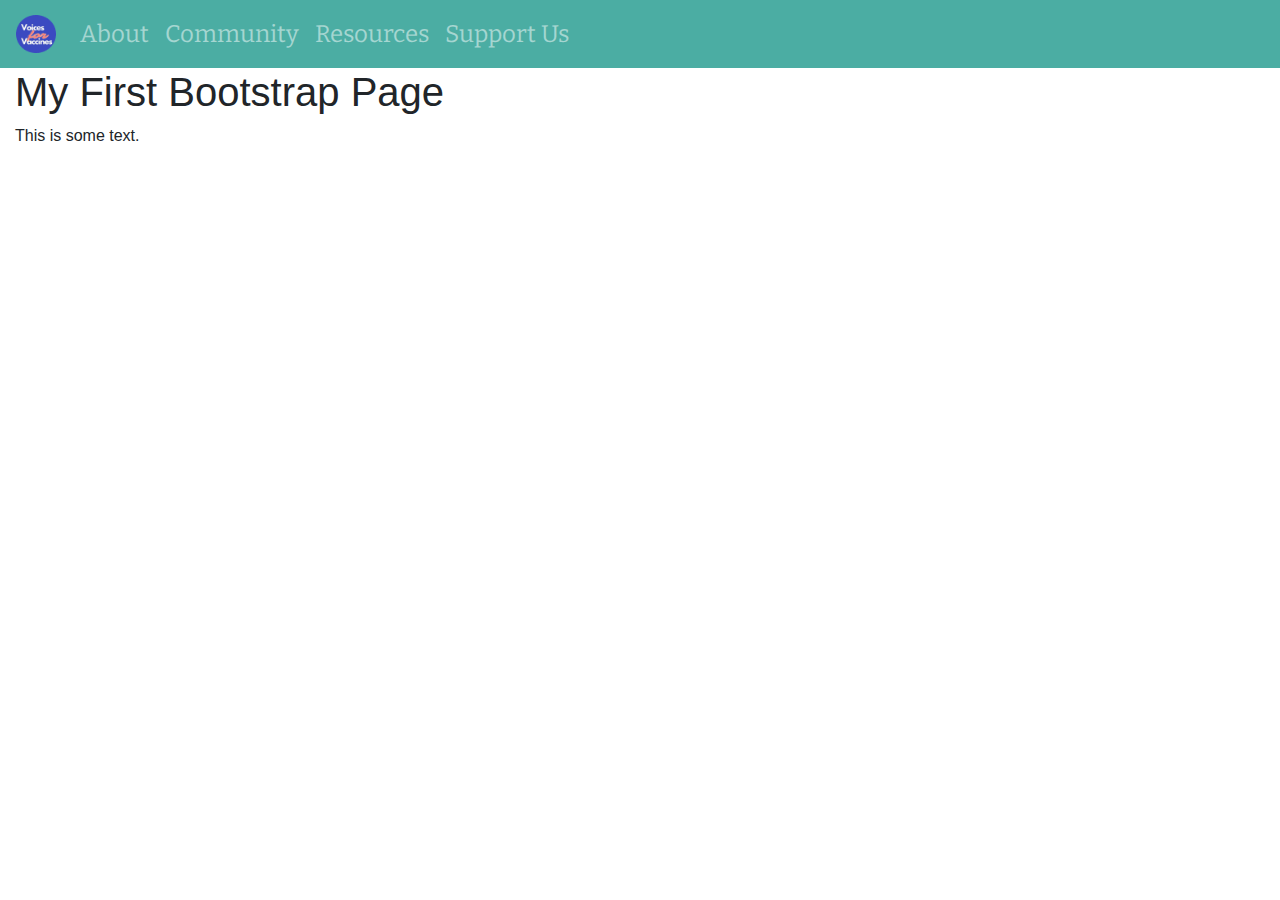
==== index.html @ d8783e8d "logo" ====
<!DOCTYPE html>
<html lang="en">
<head>
    <title>Voices for Vaccines</title>
    <meta charset="utf-8">
    <meta name="viewport" content="width=device-width, initial-scale=1">
    <link rel="stylesheet" href="https://maxcdn.bootstrapcdn.com/bootstrap/4.5.2/css/bootstrap.min.css">
    <script src="https://ajax.googleapis.com/ajax/libs/jquery/3.5.1/jquery.min.js"></script>
    <script src="https://cdnjs.cloudflare.com/ajax/libs/popper.js/1.16.0/umd/popper.min.js"></script>
    <script src="https://maxcdn.bootstrapcdn.com/bootstrap/4.5.2/js/bootstrap.min.js"></script>
    <link rel="preconnect" href="https://fonts.gstatic.com">
    <link href="https://fonts.googleapis.com/css2?family=Bitter:wght@600&family=Open+Sans&display=swap" rel="stylesheet"> 
    <link rel="stylesheet" href="style.css">
</head>
<body>
    <nav class="navbar navbar-expand-md navbar-dark">
        <!-- Brand -->
        <a class="navbar-brand" href="#">
            <img src="vforvlogo.png" alt="Logo" style="width:40px;">
        </a>
      
        <!-- Toggler/collapsibe Button -->
        <button class="navbar-toggler" type="button" data-toggle="collapse" data-target="#collapsibleNavbar">
          <span class="navbar-toggler-icon"></span>
        </button>
      
        <!-- Navbar links -->
        <div class="collapse navbar-collapse" id="collapsibleNavbar">
            <ul class="navbar-nav">
                <li class="nav-item">
                    <a class="nav-link" href="#">About</a>
                </li>
                <li class="nav-item">
                    <a class="nav-link" href="#">Community</a>
                </li>
                <li class="nav-item">
                    <a class="nav-link" href="#">Resources</a>
                </li>
                <li class="nav-item">
                    <a class="nav-link" href="#">Support Us</a>
                </li>
          </ul>
        </div>
      </nav> 

<div class="container-fluid">
  <h1>My First Bootstrap Page</h1>
  <p>This is some text.</p>
</div>

</body>
</html>
---- style.css ----
.body {
    font-family: 'Bitter', serif;
    font-family: 'Open Sans', sans-serif;

}
.nav-link {
    font-family: 'Bitter', serif;
    font-size: 24px;
    
}
.navbar {
    background-color: #4BADA3;
}
.navbar-dark {
    color: #F2F2F2;
}
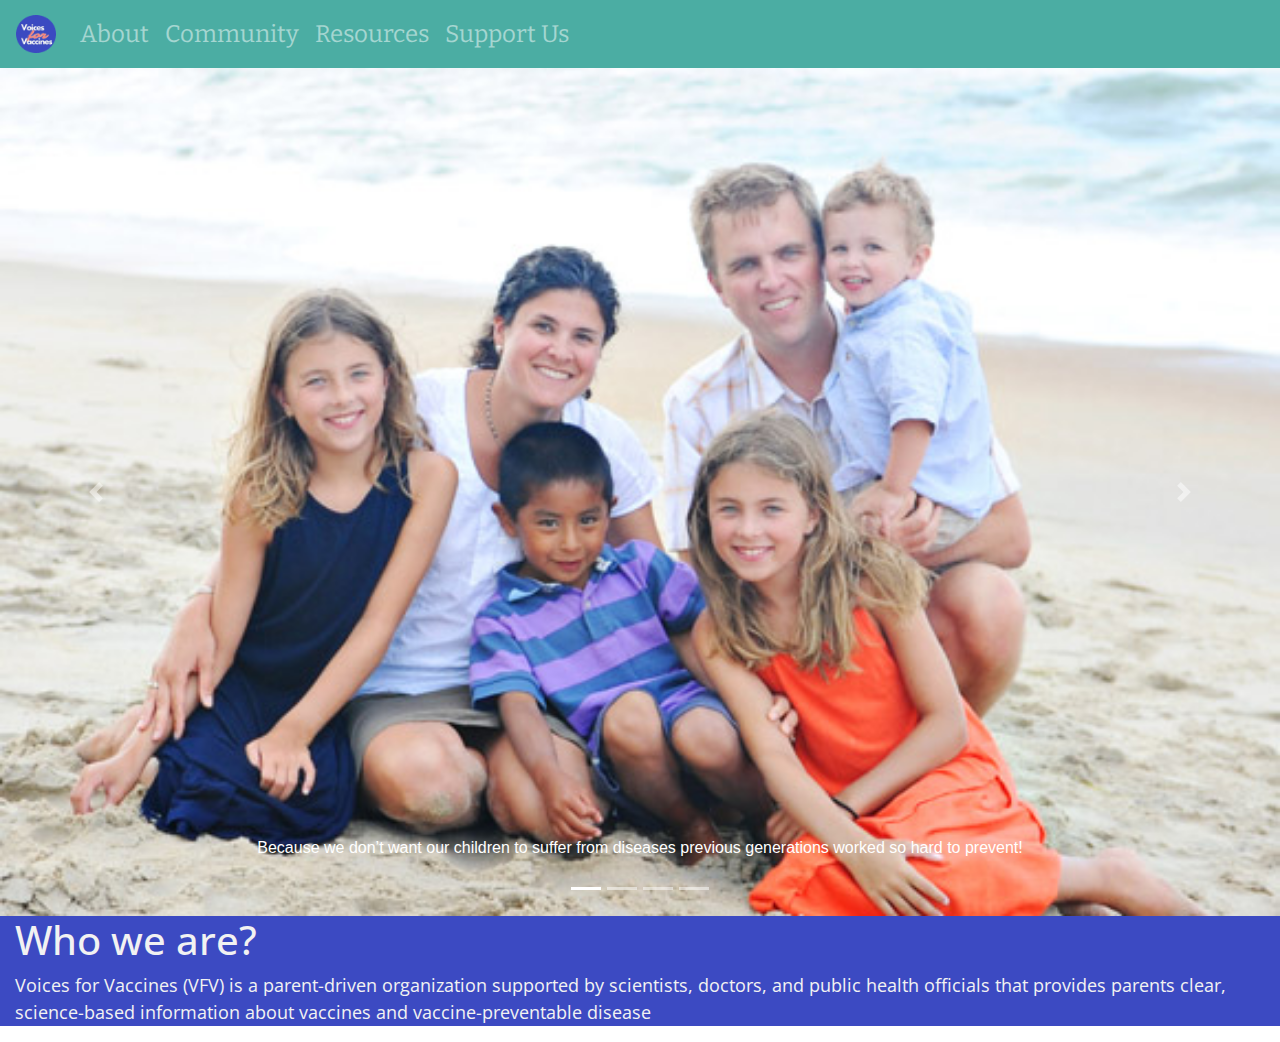
==== commit 5910e5f0: "Carousel and intro" ====
--- a/index.html
+++ b/index.html
@@ -43,9 +43,57 @@
         </div>
       </nav> 
 
+<div id="carouselExampleIndicators" class="carousel slide" data-ride="carousel">
+     <ol class="carousel-indicators">
+          <li data-target="#carouselExampleIndicators" data-slide-to="0" class="active"></li>
+          <li data-target="#carouselExampleIndicators" data-slide-to="1"></li>
+          <li data-target="#carouselExampleIndicators" data-slide-to="2"></li>
+          <li data-target="#carouselExampleIndicators" data-slide-to="3"></li>
+        </ol>
+        <div class="carousel-inner">
+          <div class="carousel-item active">
+            <img src="images/slide-1.jpg" class="d-block w-100" alt="...">
+            <div class="carousel-caption">
+                <p>Because we don’t want our children to suffer from diseases
+                     previous generations worked so hard to prevent!</p>
+              </div>
+          </div>
+          <div class="carousel-item">
+            <img src="images/slide-2.jpg" class="d-block w-100" alt="...">
+            <div class="carousel-caption">
+                <p>Because we don’t want our children to suffer from diseases
+                     previous generations worked so hard to prevent!</p>
+              </div>
+          </div>
+          <div class="carousel-item">
+            <img src="images/slide-3.jpg" class="d-block w-100" alt="...">
+            <div class="carousel-caption">
+                <p>Because we don’t want our children to suffer from diseases
+                     previous generations worked so hard to prevent!</p>
+              </div>
+          </div>
+          <div class="carousel-item">
+            <img src="images/slide-4.jpg" class="d-block w-100" alt="...">
+            <div class="carousel-caption">
+                <p>Because we don’t want our children to suffer from diseases
+                     previous generations worked so hard to prevent!</p>
+              </div>
+          </div>
+        </div>
+        <a class="carousel-control-prev" href="#carouselExampleIndicators" role="button" data-slide="prev">
+          <span class="carousel-control-prev-icon" aria-hidden="true"></span>
+          <span class="sr-only">Previous</span>
+        </a>
+        <a class="carousel-control-next" href="#carouselExampleIndicators" role="button" data-slide="next">
+          <span class="carousel-control-next-icon" aria-hidden="true"></span>
+          <span class="sr-only">Next</span>
+        </a>
+</div>
 <div class="container-fluid">
-  <h1>My First Bootstrap Page</h1>
-  <p>This is some text.</p>
+  <h1>Who we are?</h1>
+  <p>Voices for Vaccines (VFV) is a parent-driven organization supported by scientists,
+       doctors, and public health officials that provides parents clear, science-based
+        information about vaccines and vaccine-preventable disease</p>
 </div>
 
 </body>
--- a/style.css
+++ b/style.css
@@ -1,12 +1,12 @@
 .body {
     font-family: 'Bitter', serif;
     font-family: 'Open Sans', sans-serif;
-
+    background-color: #3C4AC2;
 }
 .nav-link {
     font-family: 'Bitter', serif;
     font-size: 24px;
-    
+        
 }
 .navbar {
     background-color: #4BADA3;
@@ -14,3 +14,13 @@
 .navbar-dark {
     color: #F2F2F2;
 }
+.container-fluid {
+    background-color: #3C4AC2;
+    color: #F2F2F2;
+    font-family: 'Open Sans', sans-serif;
+    font-size: 18px;
+}
+#h1 {
+    font-size: 24px;
+    font-family: 'Bitter', serif;
+}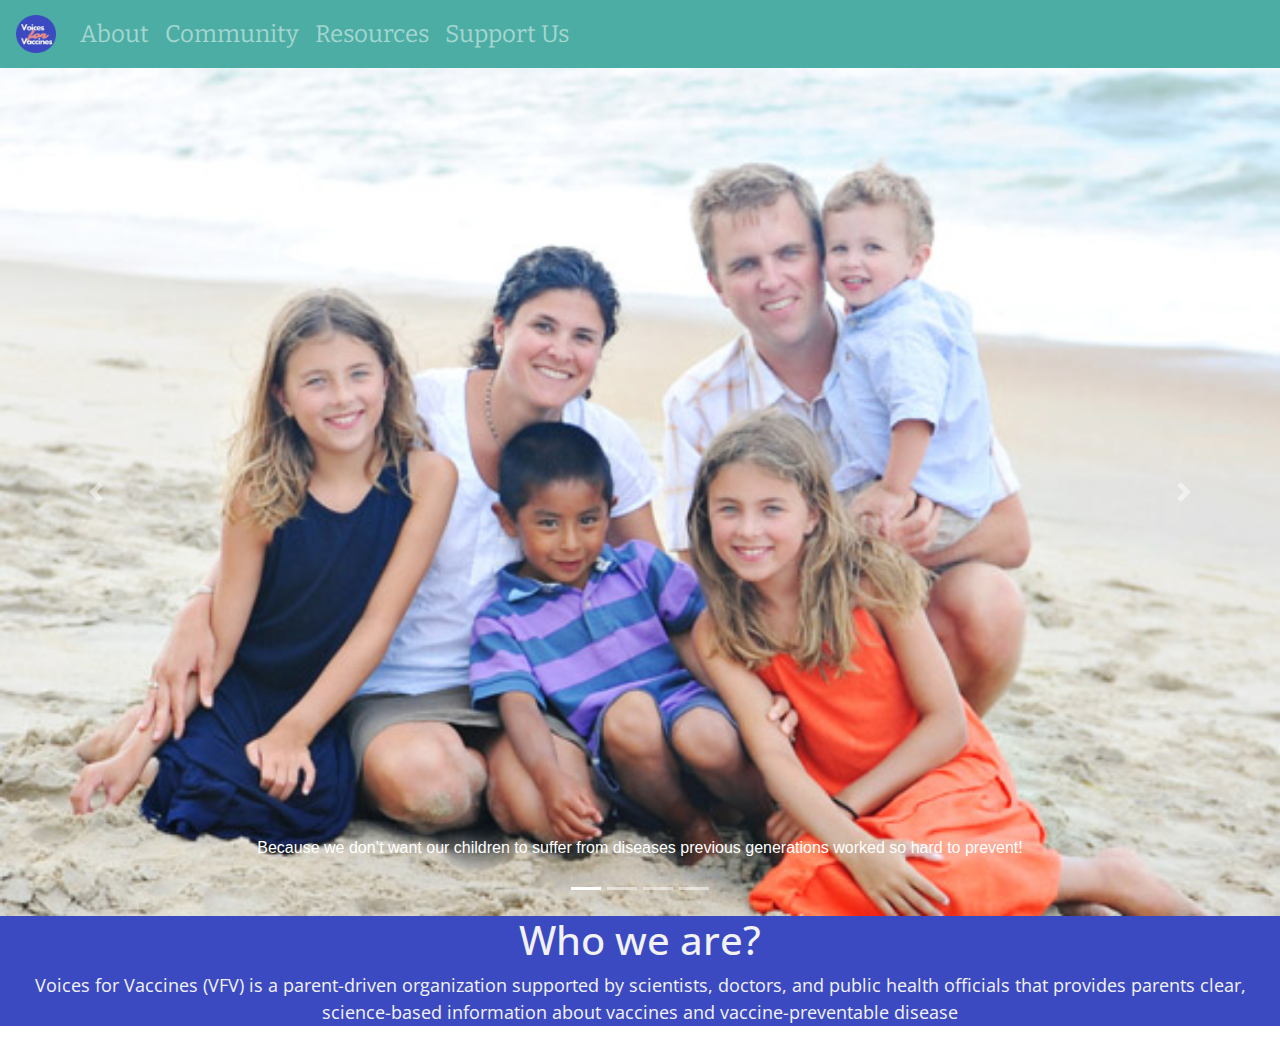
==== commit 601eb192: "Adjusting formatting, unlucky" ====
--- a/index.html
+++ b/index.html
@@ -91,9 +91,9 @@
 </div>
 <div class="container-fluid">
   <h1>Who we are?</h1>
-  <p>Voices for Vaccines (VFV) is a parent-driven organization supported by scientists,
+  <p>Voices for Vaccines (VFV) is a <a class="highlight" target="_blank">parent-driven</a> organization supported by scientists,
        doctors, and public health officials that provides parents clear, science-based
-        information about vaccines and vaccine-preventable disease</p>
+        information about <a class="highlight" target="_blank">vaccines</a> and vaccine-preventable disease</p>
 </div>
 
 </body>
--- a/style.css
+++ b/style.css
@@ -19,8 +19,14 @@
     color: #F2F2F2;
     font-family: 'Open Sans', sans-serif;
     font-size: 18px;
+    text-align: center;
 }
 #h1 {
     font-size: 24px;
     font-family: 'Bitter', serif;
-}+}
+.highlight {
+    font-size: 18px;
+    text-decoration: none;
+    color: #F2F2F2;
+}   
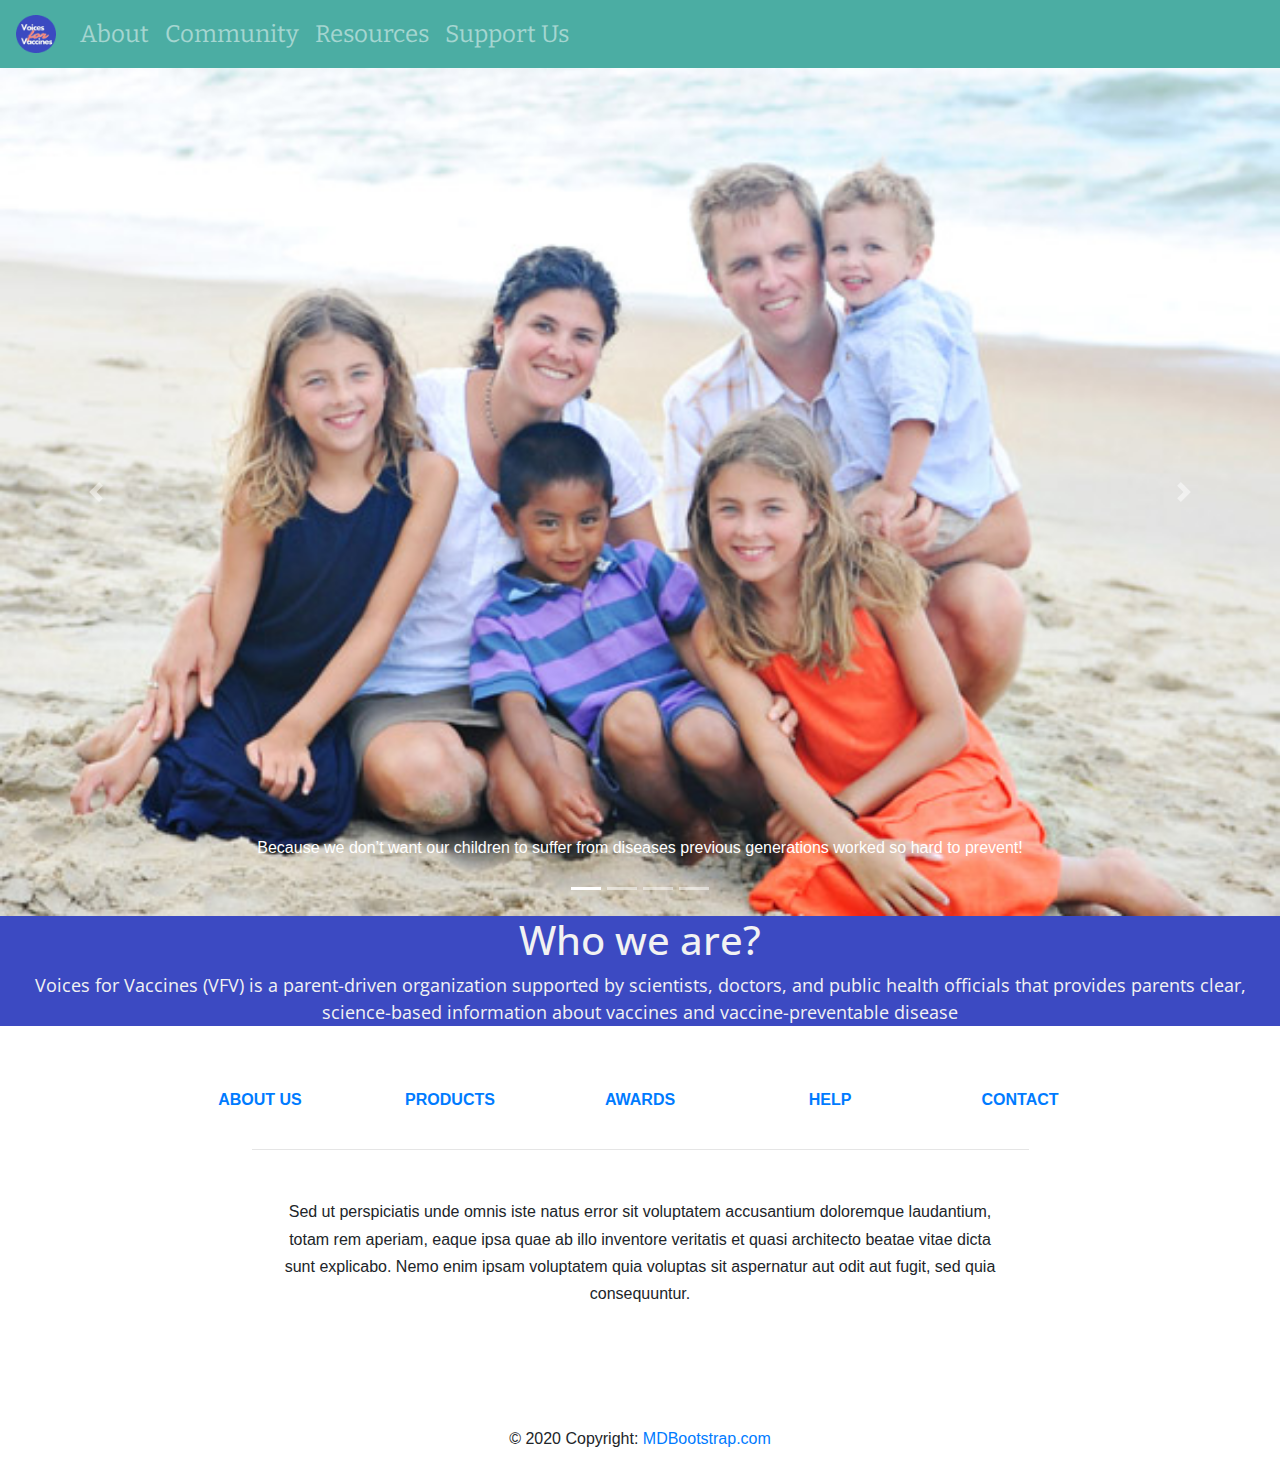
==== commit d5be884e: "trying bootstrap footer, not sure" ====
--- a/index.html
+++ b/index.html
@@ -95,6 +95,127 @@
        doctors, and public health officials that provides parents clear, science-based
         information about <a class="highlight" target="_blank">vaccines</a> and vaccine-preventable disease</p>
 </div>
-
+<!-- Footer -->
+<footer class="page-footer font-small indigo">
+
+  <!-- Footer Links -->
+  <div class="container">
+
+    <!-- Grid row-->
+    <div class="row text-center d-flex justify-content-center pt-5 mb-3">
+
+      <!-- Grid column -->
+      <div class="col-md-2 mb-3">
+        <h6 class="text-uppercase font-weight-bold">
+          <a href="#!">About us</a>
+        </h6>
+      </div>
+      <!-- Grid column -->
+
+      <!-- Grid column -->
+      <div class="col-md-2 mb-3">
+        <h6 class="text-uppercase font-weight-bold">
+          <a href="#!">Products</a>
+        </h6>
+      </div>
+      <!-- Grid column -->
+
+      <!-- Grid column -->
+      <div class="col-md-2 mb-3">
+        <h6 class="text-uppercase font-weight-bold">
+          <a href="#!">Awards</a>
+        </h6>
+      </div>
+      <!-- Grid column -->
+
+      <!-- Grid column -->
+      <div class="col-md-2 mb-3">
+        <h6 class="text-uppercase font-weight-bold">
+          <a href="#!">Help</a>
+        </h6>
+      </div>
+      <!-- Grid column -->
+
+      <!-- Grid column -->
+      <div class="col-md-2 mb-3">
+        <h6 class="text-uppercase font-weight-bold">
+          <a href="#!">Contact</a>
+        </h6>
+      </div>
+      <!-- Grid column -->
+
+    </div>
+    <!-- Grid row-->
+    <hr class="rgba-white-light" style="margin: 0 15%;">
+
+    <!-- Grid row-->
+    <div class="row d-flex text-center justify-content-center mb-md-0 mb-4">
+
+      <!-- Grid column -->
+      <div class="col-md-8 col-12 mt-5">
+        <p style="line-height: 1.7rem">Sed ut perspiciatis unde omnis iste natus error sit voluptatem
+          accusantium doloremque laudantium, totam rem
+          aperiam, eaque ipsa quae ab illo inventore veritatis et quasi architecto beatae vitae dicta sunt
+          explicabo.
+          Nemo enim ipsam voluptatem quia voluptas sit aspernatur aut odit aut fugit, sed quia consequuntur.</p>
+      </div>
+      <!-- Grid column -->
+
+    </div>
+    <!-- Grid row-->
+    <hr class="clearfix d-md-none rgba-white-light" style="margin: 10% 15% 5%;">
+
+    <!-- Grid row-->
+    <div class="row pb-3">
+
+      <!-- Grid column -->
+      <div class="col-md-12">
+
+        <div class="mb-5 flex-center">
+
+          <!-- Facebook -->
+          <a class="fb-ic">
+            <i class="fab fa-facebook-f fa-lg white-text mr-4"> </i>
+          </a>
+          <!-- Twitter -->
+          <a class="tw-ic">
+            <i class="fab fa-twitter fa-lg white-text mr-4"> </i>
+          </a>
+          <!-- Google +-->
+          <a class="gplus-ic">
+            <i class="fab fa-google-plus-g fa-lg white-text mr-4"> </i>
+          </a>
+          <!--Linkedin -->
+          <a class="li-ic">
+            <i class="fab fa-linkedin-in fa-lg white-text mr-4"> </i>
+          </a>
+          <!--Instagram-->
+          <a class="ins-ic">
+            <i class="fab fa-instagram fa-lg white-text mr-4"> </i>
+          </a>
+          <!--Pinterest-->
+          <a class="pin-ic">
+            <i class="fab fa-pinterest fa-lg white-text"> </i>
+          </a>
+
+        </div>
+
+      </div>
+      <!-- Grid column -->
+
+    </div>
+    <!-- Grid row-->
+
+  </div>
+  <!-- Footer Links -->
+
+  <!-- Copyright -->
+  <div class="footer-copyright text-center py-3">© 2020 Copyright:
+    <a href="https://mdbootstrap.com/"> MDBootstrap.com</a>
+  </div>
+  <!-- Copyright -->
+
+</footer>
+<!-- Footer -->
 </body>
 </html> 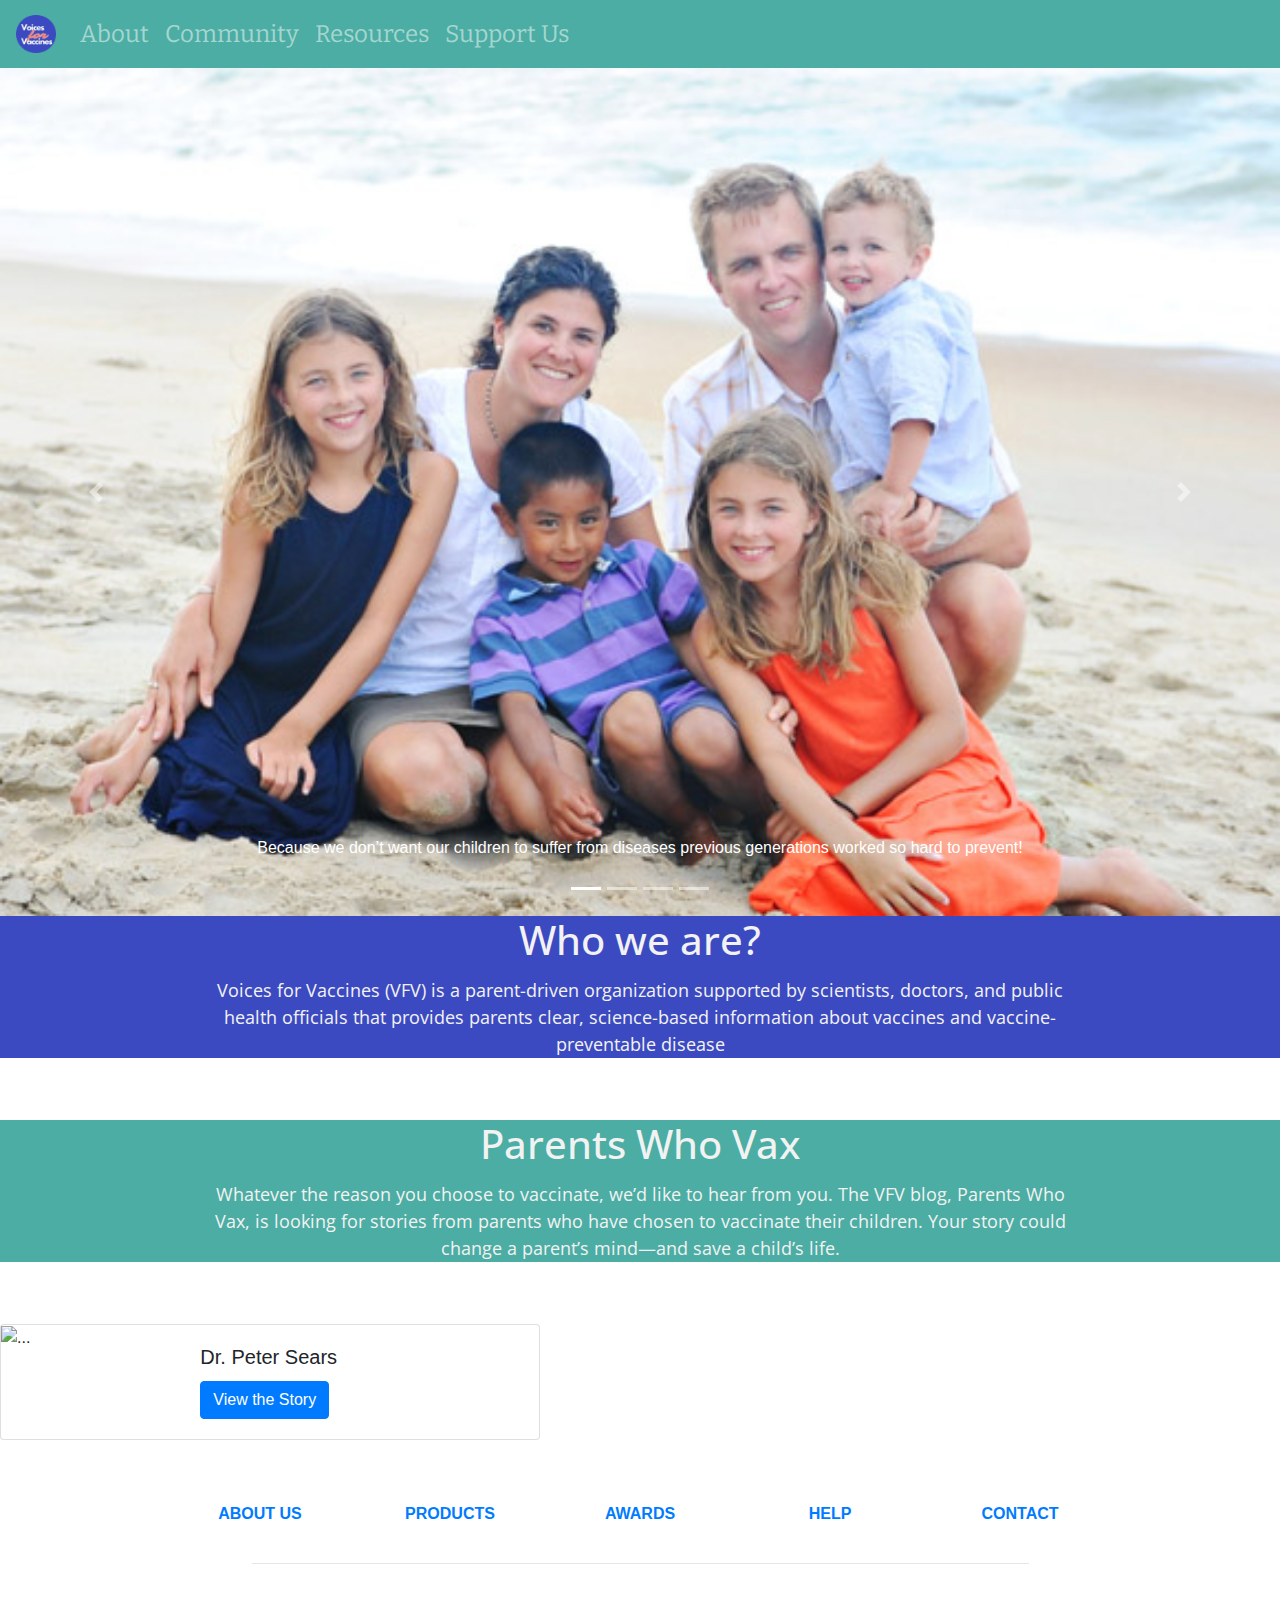
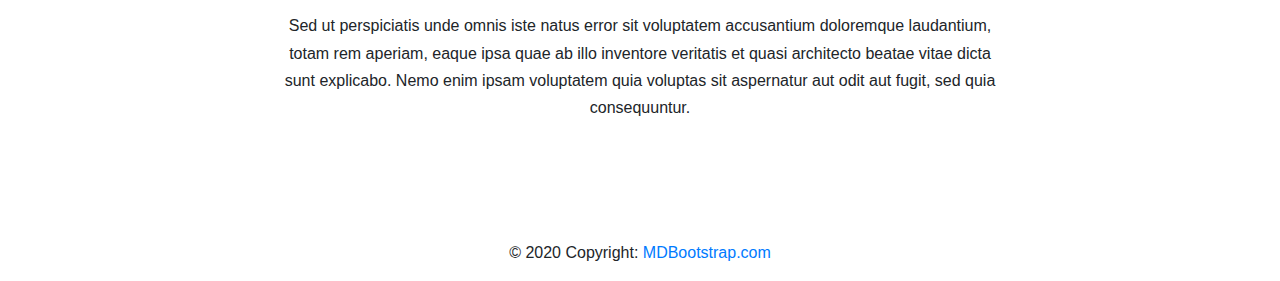
==== commit e4de77eb: "..." ====
--- a/index.html
+++ b/index.html
@@ -15,7 +15,7 @@
 <body>
     <nav class="navbar navbar-expand-md navbar-dark">
         <!-- Brand -->
-        <a class="navbar-brand" href="#">
+        <a class="navbar-brand" href="index.html">
             <img src="vforvlogo.png" alt="Logo" style="width:40px;">
         </a>
       
@@ -30,8 +30,17 @@
                 <li class="nav-item">
                     <a class="nav-link" href="#">About</a>
                 </li>
-                <li class="nav-item">
-                    <a class="nav-link" href="#">Community</a>
+                <li class="nav-item dropdown">
+                  <a class="nav-link" href="#" id="navbarDropdownMenuLink" data-toggle="dropdown" aria-haspopup="true" aria-expanded="false">
+                    Community
+                  </a>
+                  <div class="dropdown-menu" aria-labelledby="navbarDropdownMenuLink">
+                    <a class="dropdown-item" href="#">Blog</a>
+                    <a class="dropdown-item" href="playgroups.html">Pro-Vaccine Playgroups</a>
+                    <a class="dropdown-item" href="#">Why I Choose</a>
+                    <a class="dropdown-item" href="#">Join Us</a>
+                  </div>
+                </li>
                 </li>
                 <li class="nav-item">
                     <a class="nav-link" href="#">Resources</a>
@@ -89,11 +98,30 @@
           <span class="sr-only">Next</span>
         </a>
 </div>
-<div class="container-fluid">
+<div class="container-fluid" id="container1">
   <h1>Who we are?</h1>
-  <p>Voices for Vaccines (VFV) is a <a class="highlight" target="_blank">parent-driven</a> organization supported by scientists,
+  <p style="margin: 1% 15% 5%;">Voices for Vaccines (VFV) is a <a class="highlight" target="_blank">parent-driven</a> organization supported by scientists,
        doctors, and public health officials that provides parents clear, science-based
         information about <a class="highlight" target="_blank">vaccines</a> and vaccine-preventable disease</p>
+</div>
+<div class="container-fluid" id="container2">
+  <h1>Parents Who Vax</h1>
+  <p style="margin: 1% 15% 5%;">Whatever the reason you choose to vaccinate, we’d like to hear from you. The VFV blog, Parents Who Vax, 
+    is looking for stories from parents who have chosen to vaccinate their children. 
+    Your story could change a parent’s mind—and save a child’s life.</p>
+</div>
+<div class="card mb-3" style="max-width: 540px;">
+  <div class="row no-gutters">
+    <div class="col-md-4">
+      <img src="..." alt="...">
+    </div>
+    <div class="col-md-8">
+      <div class="card-body">
+        <h5 class="card-title">Dr. Peter Sears</h5>
+        <a href="#" class="btn btn-primary">View the Story</a>
+      </div>
+    </div>
+  </div>
 </div>
 <!-- Footer -->
 <footer class="page-footer font-small indigo">
--- a/style.css
+++ b/style.css
@@ -15,11 +15,17 @@
     color: #F2F2F2;
 }
 .container-fluid {
-    background-color: #3C4AC2;
+    
     color: #F2F2F2;
     font-family: 'Open Sans', sans-serif;
     font-size: 18px;
     text-align: center;
+}
+#container1 {
+    background-color: #3C4AC2;
+}
+#container2 {
+    background-color: #4BADA3;
 }
 #h1 {
     font-size: 24px;
@@ -30,3 +36,32 @@
     text-decoration: none;
     color: #F2F2F2;
 }   
+.dropdown-menu {
+    background-color: #4BADA3;
+}
+.dropdown-item {
+    color: #F2F2F2;
+    font-family: 'Open Sans', sans-serif;
+    font-size: 24px;
+}
+
+.jumbotron {
+    background-image: url(images/Playgroups-ben-wicks2.jpg);
+    background-size: cover;
+    background-repeat: no-repeat;
+    height: calc(30vh - 25px);
+    display: flex;
+    align-items: center;
+    justify-content: center;
+  }
+  
+  /* Jumbotron copy */
+  .jumboCopy {
+    width: 70%;
+    min-width: 500px;
+    max-width: 700px;
+    color: #3C4AC2;
+    text-align: center;
+    font-size: 24px;
+    align-items: flex-end;
+  }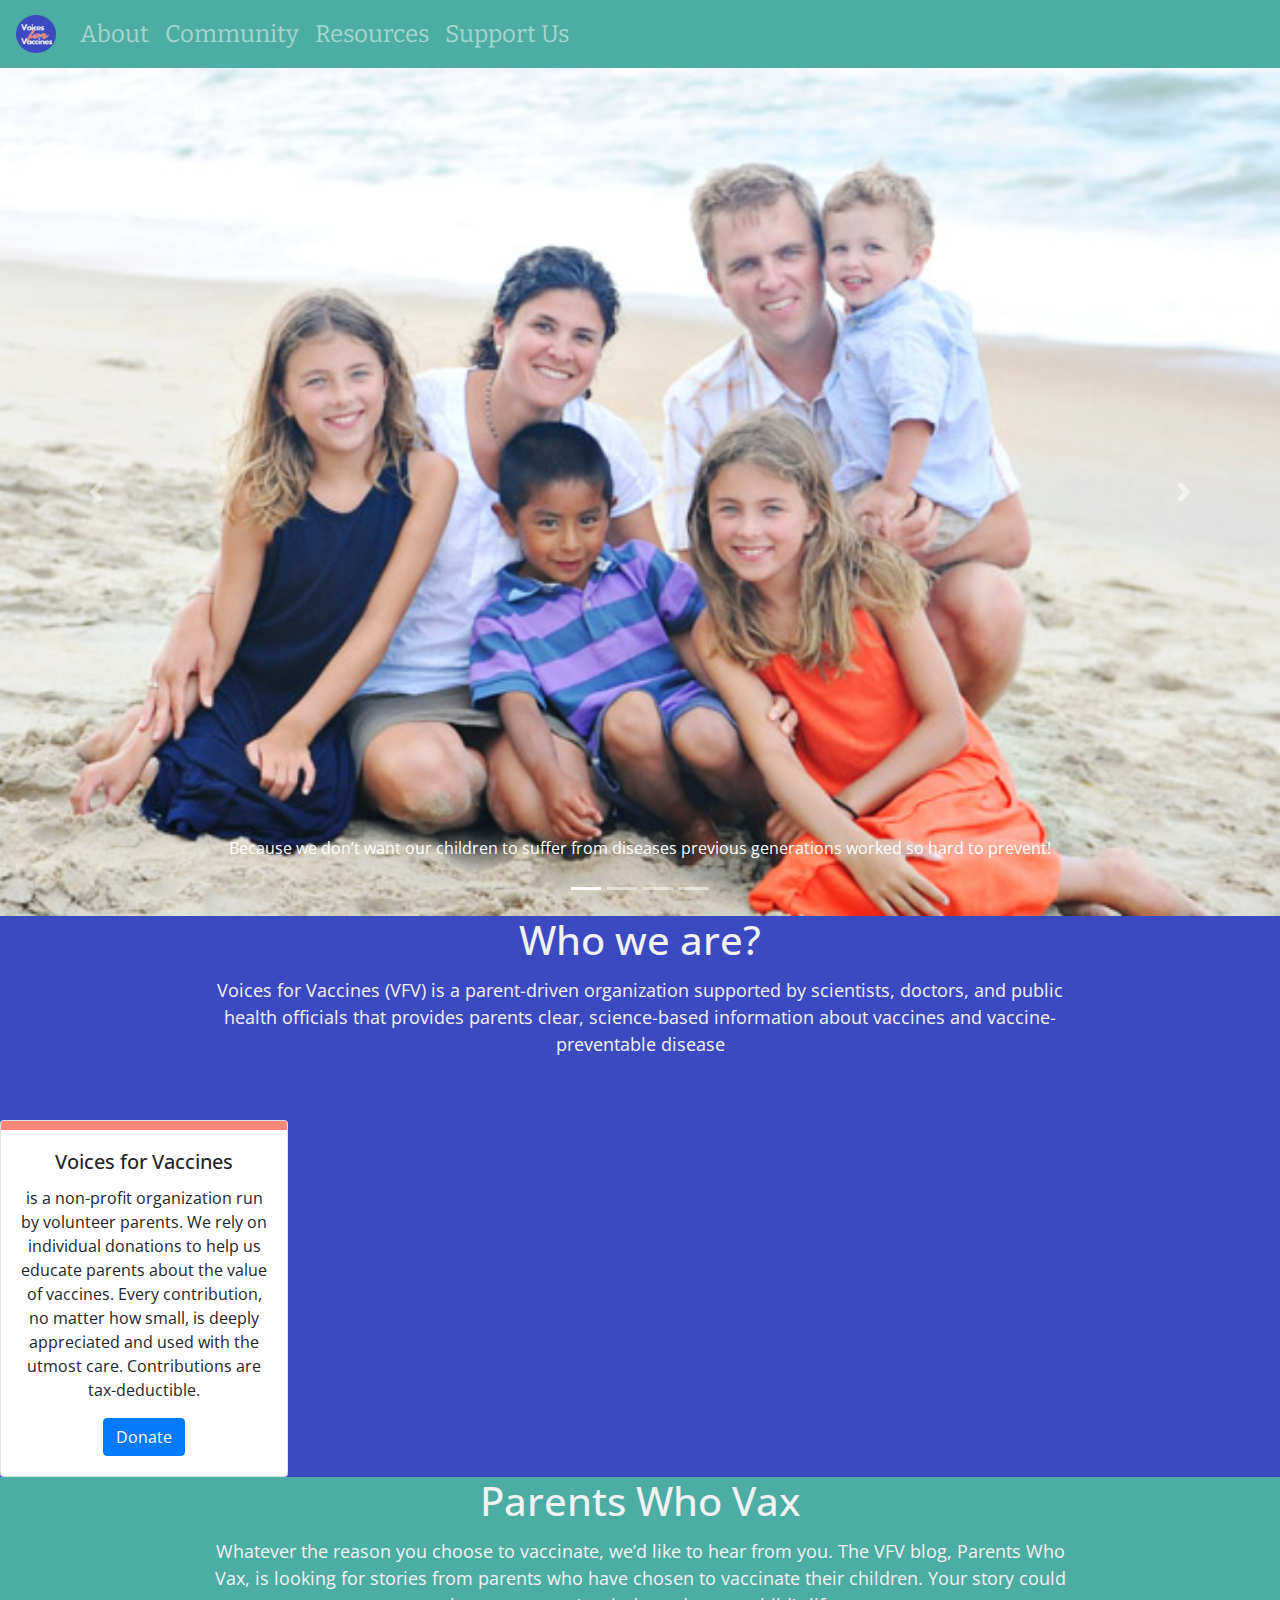
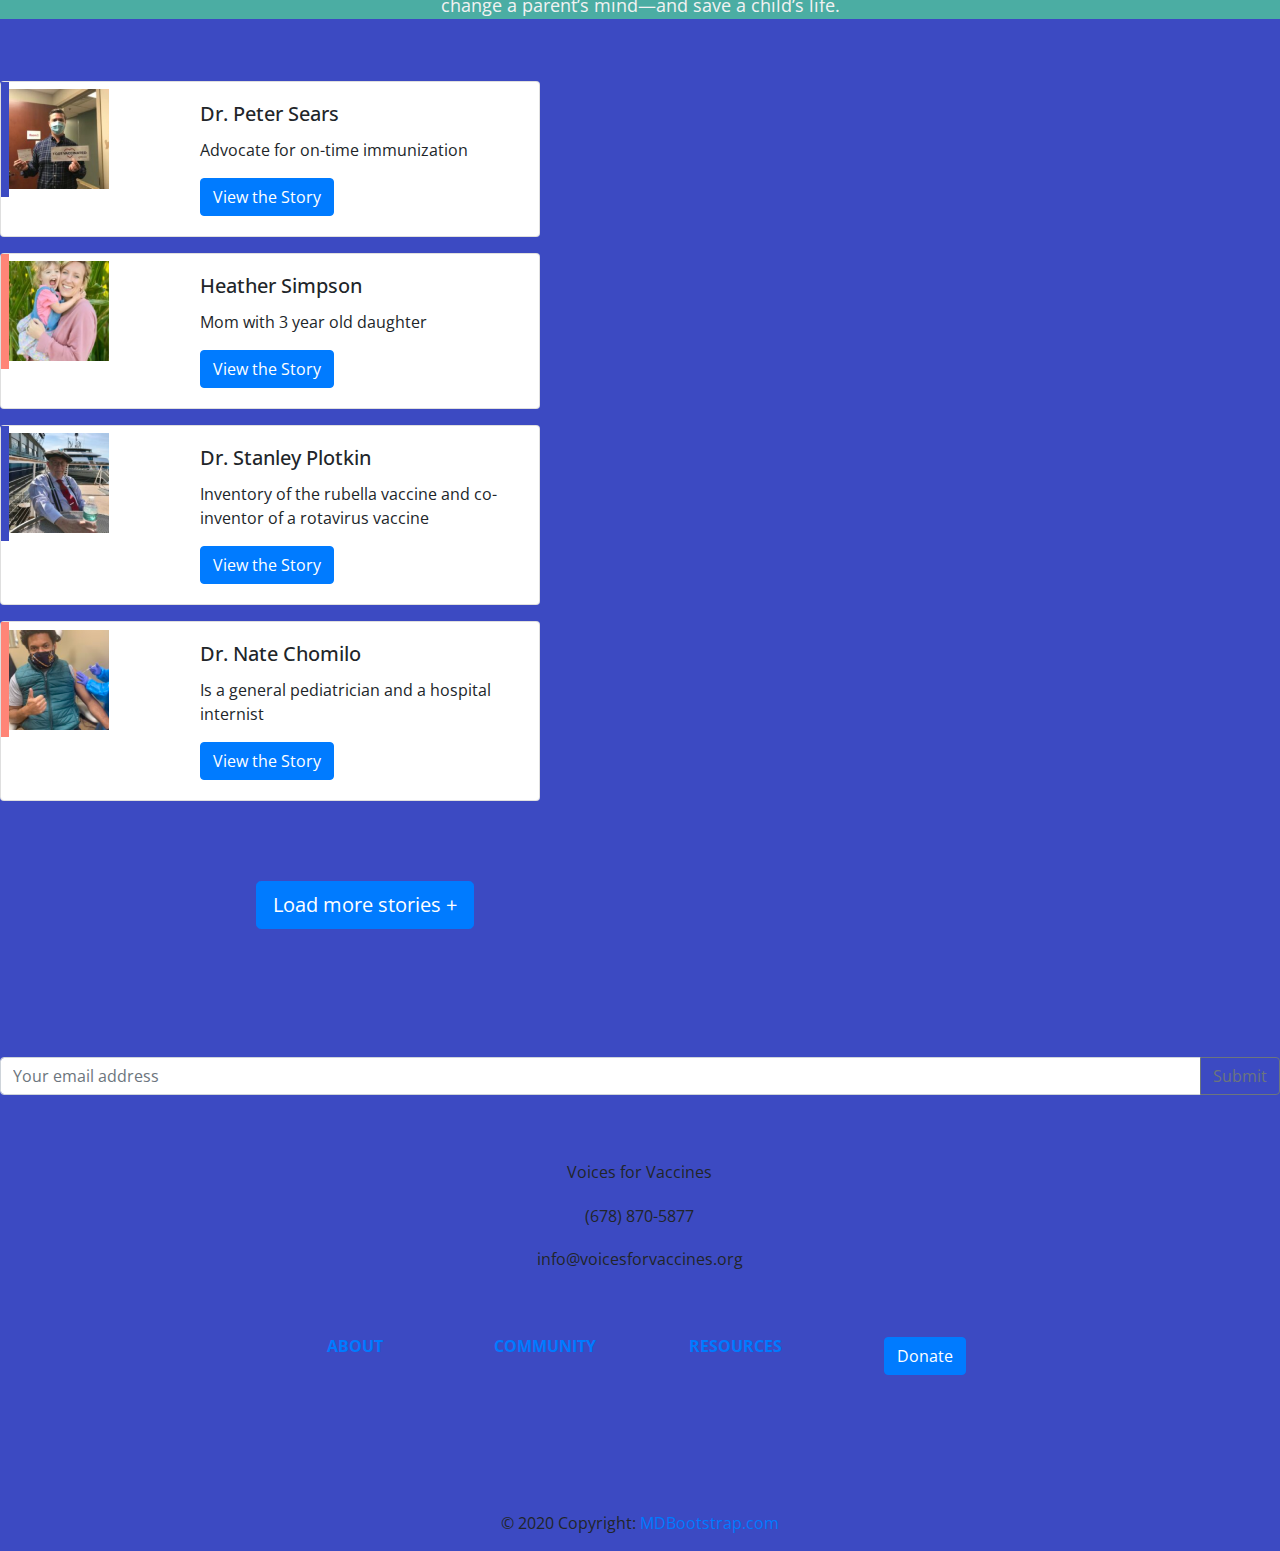
==== commit 21c32de5: "plus1oneThursday" ====
--- a/index.html
+++ b/index.html
@@ -70,22 +70,19 @@
           <div class="carousel-item">
             <img src="images/slide-2.jpg" class="d-block w-100" alt="...">
             <div class="carousel-caption">
-                <p>Because we don’t want our children to suffer from diseases
-                     previous generations worked so hard to prevent!</p>
+                <p>....</p>
               </div>
           </div>
           <div class="carousel-item">
             <img src="images/slide-3.jpg" class="d-block w-100" alt="...">
             <div class="carousel-caption">
-                <p>Because we don’t want our children to suffer from diseases
-                     previous generations worked so hard to prevent!</p>
+                <p>....</p>
               </div>
           </div>
           <div class="carousel-item">
             <img src="images/slide-4.jpg" class="d-block w-100" alt="...">
             <div class="carousel-caption">
-                <p>Because we don’t want our children to suffer from diseases
-                     previous generations worked so hard to prevent!</p>
+                <p>....</p>
               </div>
           </div>
         </div>
@@ -98,32 +95,118 @@
           <span class="sr-only">Next</span>
         </a>
 </div>
+
+
 <div class="container-fluid" id="container1">
   <h1>Who we are?</h1>
   <p style="margin: 1% 15% 5%;">Voices for Vaccines (VFV) is a <a class="highlight" target="_blank">parent-driven</a> organization supported by scientists,
        doctors, and public health officials that provides parents clear, science-based
         information about <a class="highlight" target="_blank">vaccines</a> and vaccine-preventable disease</p>
 </div>
+
+
+
+<div class="card text-center" style="width: 18rem;">
+  <img src="images/Orangebartop.png" class="card-img-top" alt="...">
+  <div class="card-body">
+    <h5 class="card-title">Voices for Vaccines</h5>
+    <p class="card-text">
+      is a non-profit organization run by volunteer parents. We rely on individual donations to help us educate parents about the value of vaccines.
+       Every contribution, no matter how small, is deeply appreciated and used with the utmost care. Contributions are tax-deductible.</p>
+    <a href="#" class="btn btn-primary">Donate</a>
+  </div>
+</div>
+
+
+
 <div class="container-fluid" id="container2">
   <h1>Parents Who Vax</h1>
   <p style="margin: 1% 15% 5%;">Whatever the reason you choose to vaccinate, we’d like to hear from you. The VFV blog, Parents Who Vax, 
     is looking for stories from parents who have chosen to vaccinate their children. 
     Your story could change a parent’s mind—and save a child’s life.</p>
 </div>
-<div class="card mb-3" style="max-width: 540px;">
-  <div class="row no-gutters">
-    <div class="col-md-4">
-      <img src="..." alt="...">
+
+
+<div class="card mb-3" style="max-width: 540px;" style="max-height: 115px;">
+  <div class="row no-gutters">
+    <div class="col-md-4">
+      <img src="images/PeterSears.png" alt="...">
     </div>
     <div class="col-md-8">
       <div class="card-body">
         <h5 class="card-title">Dr. Peter Sears</h5>
-        <a href="#" class="btn btn-primary">View the Story</a>
-      </div>
-    </div>
-  </div>
-</div>
+        <p>Advocate for on-time immunization</p>
+        <a href="#" class="btn btn-primary">View the Story</a>
+      </div>
+    </div>
+  </div>
+</div>
+<div class="card mb-3" style="max-width: 540px;" style="max-height: 115px;">
+  <div class="row no-gutters">
+    <div class="col-md-4">
+      <img src="images/HeatherSimpson.png" alt="...">
+    </div>
+    <div class="col-md-8">
+      <div class="card-body">
+        <h5 class="card-title">Heather Simpson</h5>
+        <p>Mom with 3 year old daughter</p>
+        <a href="#" class="btn btn-primary">View the Story</a>
+      </div>
+    </div>
+  </div>
+</div>
+<div class="card mb-3" style="max-width: 540px;" style="max-height: 115px;">
+  <div class="row no-gutters">
+    <div class="col-md-4">
+      <img src="images/Stanley Plotkin.png" alt="...">
+    </div>
+    <div class="col-md-8">
+      <div class="card-body">
+        <h5 class="card-title">Dr. Stanley Plotkin</h5>
+        <p>Inventory of the rubella vaccine and co-inventor of a rotavirus vaccine</p>
+        <a href="#" class="btn btn-primary">View the Story</a>
+      </div>
+    </div>
+  </div>
+</div>
+<div class="card mb-3" style="max-width: 540px;" style="max-height: 115px;"> 
+  <div class="row no-gutters">
+    <div class="col-md-4">
+      <img src="images/NateChomilo.png" alt="...">
+    </div>
+    <div class="col-md-8">
+      <div class="card-body">
+        <h5 class="card-title">Dr. Nate Chomilo</h5>
+        <p>Is a general pediatrician and a hospital internist</p>
+        <a href="#" class="btn btn-primary">View the Story</a>
+      </div>
+    </div>
+  </div>
+</div>
+
+<button type="button" class="btn btn-primary btn-lg" style="margin: 5% 20% 10%;">Load more stories +</button>
+
+<div class="input-group mb-3">
+  <input type="text" class="form-control" placeholder="Your email address" aria-label="Recipient's username" aria-describedby="button-addon2">
+  <div class="input-group-append">
+    <button class="btn btn-outline-secondary" type="button" id="button-addon2">Submit</button>
+  </div>
+</div>
+
 <!-- Footer -->
+    <!-- Grid row-->
+    <div class="row d-flex text-center justify-content-center mb-md-0 mb-4">
+
+      <!-- Grid column -->
+      <div class="col-md-8 col-12 mt-5">
+        <p style="line-height: 1.7rem">Voices for Vaccines</p>
+        <p style="line-height: 1.7rem">(678) 870-5877</p>
+        <p style="line-height: 1.7rem">info@voicesforvaccines.org</p>
+      </div>
+      
+      <!-- Grid column -->
+
+    </div>
 <footer class="page-footer font-small indigo">
 
   <!-- Footer Links -->
@@ -135,7 +218,7 @@
       <!-- Grid column -->
       <div class="col-md-2 mb-3">
         <h6 class="text-uppercase font-weight-bold">
-          <a href="#!">About us</a>
+          <a href="#!">About</a>
         </h6>
       </div>
       <!-- Grid column -->
@@ -143,7 +226,7 @@
       <!-- Grid column -->
       <div class="col-md-2 mb-3">
         <h6 class="text-uppercase font-weight-bold">
-          <a href="#!">Products</a>
+          <a href="#!">Community</a>
         </h6>
       </div>
       <!-- Grid column -->
@@ -151,45 +234,18 @@
       <!-- Grid column -->
       <div class="col-md-2 mb-3">
         <h6 class="text-uppercase font-weight-bold">
-          <a href="#!">Awards</a>
+          <a href="#!">Resources</a>
         </h6>
       </div>
       <!-- Grid column -->
-
-      <!-- Grid column -->
-      <div class="col-md-2 mb-3">
-        <h6 class="text-uppercase font-weight-bold">
-          <a href="#!">Help</a>
-        </h6>
-      </div>
-      <!-- Grid column -->
-
-      <!-- Grid column -->
-      <div class="col-md-2 mb-3">
-        <h6 class="text-uppercase font-weight-bold">
-          <a href="#!">Contact</a>
-        </h6>
-      </div>
-      <!-- Grid column -->
-
-    </div>
-    <!-- Grid row-->
-    <hr class="rgba-white-light" style="margin: 0 15%;">
-
-    <!-- Grid row-->
-    <div class="row d-flex text-center justify-content-center mb-md-0 mb-4">
-
-      <!-- Grid column -->
-      <div class="col-md-8 col-12 mt-5">
-        <p style="line-height: 1.7rem">Sed ut perspiciatis unde omnis iste natus error sit voluptatem
-          accusantium doloremque laudantium, totam rem
-          aperiam, eaque ipsa quae ab illo inventore veritatis et quasi architecto beatae vitae dicta sunt
-          explicabo.
-          Nemo enim ipsam voluptatem quia voluptas sit aspernatur aut odit aut fugit, sed quia consequuntur.</p>
-      </div>
-      <!-- Grid column -->
-
-    </div>
+      <div class="col-md-2 mb-3">
+      <button type="button" class="btn btn-primary" data-toggle="button" aria-pressed="false">
+        Donate
+      </button>
+    </div>
+
+    </div>
+
     <!-- Grid row-->
     <hr class="clearfix d-md-none rgba-white-light" style="margin: 10% 15% 5%;">
 
@@ -204,28 +260,15 @@
           <!-- Facebook -->
           <a class="fb-ic">
             <i class="fab fa-facebook-f fa-lg white-text mr-4"> </i>
+          </a>
+          <!--Pinterest-->
+          <a class="pin-ic">
+            <i class="fab fa-pinterest fa-lg white-text"> </i>
           </a>
           <!-- Twitter -->
           <a class="tw-ic">
             <i class="fab fa-twitter fa-lg white-text mr-4"> </i>
           </a>
-          <!-- Google +-->
-          <a class="gplus-ic">
-            <i class="fab fa-google-plus-g fa-lg white-text mr-4"> </i>
-          </a>
-          <!--Linkedin -->
-          <a class="li-ic">
-            <i class="fab fa-linkedin-in fa-lg white-text mr-4"> </i>
-          </a>
-          <!--Instagram-->
-          <a class="ins-ic">
-            <i class="fab fa-instagram fa-lg white-text mr-4"> </i>
-          </a>
-          <!--Pinterest-->
-          <a class="pin-ic">
-            <i class="fab fa-pinterest fa-lg white-text"> </i>
-          </a>
-
         </div>
 
       </div>
--- a/style.css
+++ b/style.css
@@ -1,4 +1,4 @@
-.body {
+body {
     font-family: 'Bitter', serif;
     font-family: 'Open Sans', sans-serif;
     background-color: #3C4AC2;
@@ -64,4 +64,4 @@
     text-align: center;
     font-size: 24px;
     align-items: flex-end;
-  }+  }
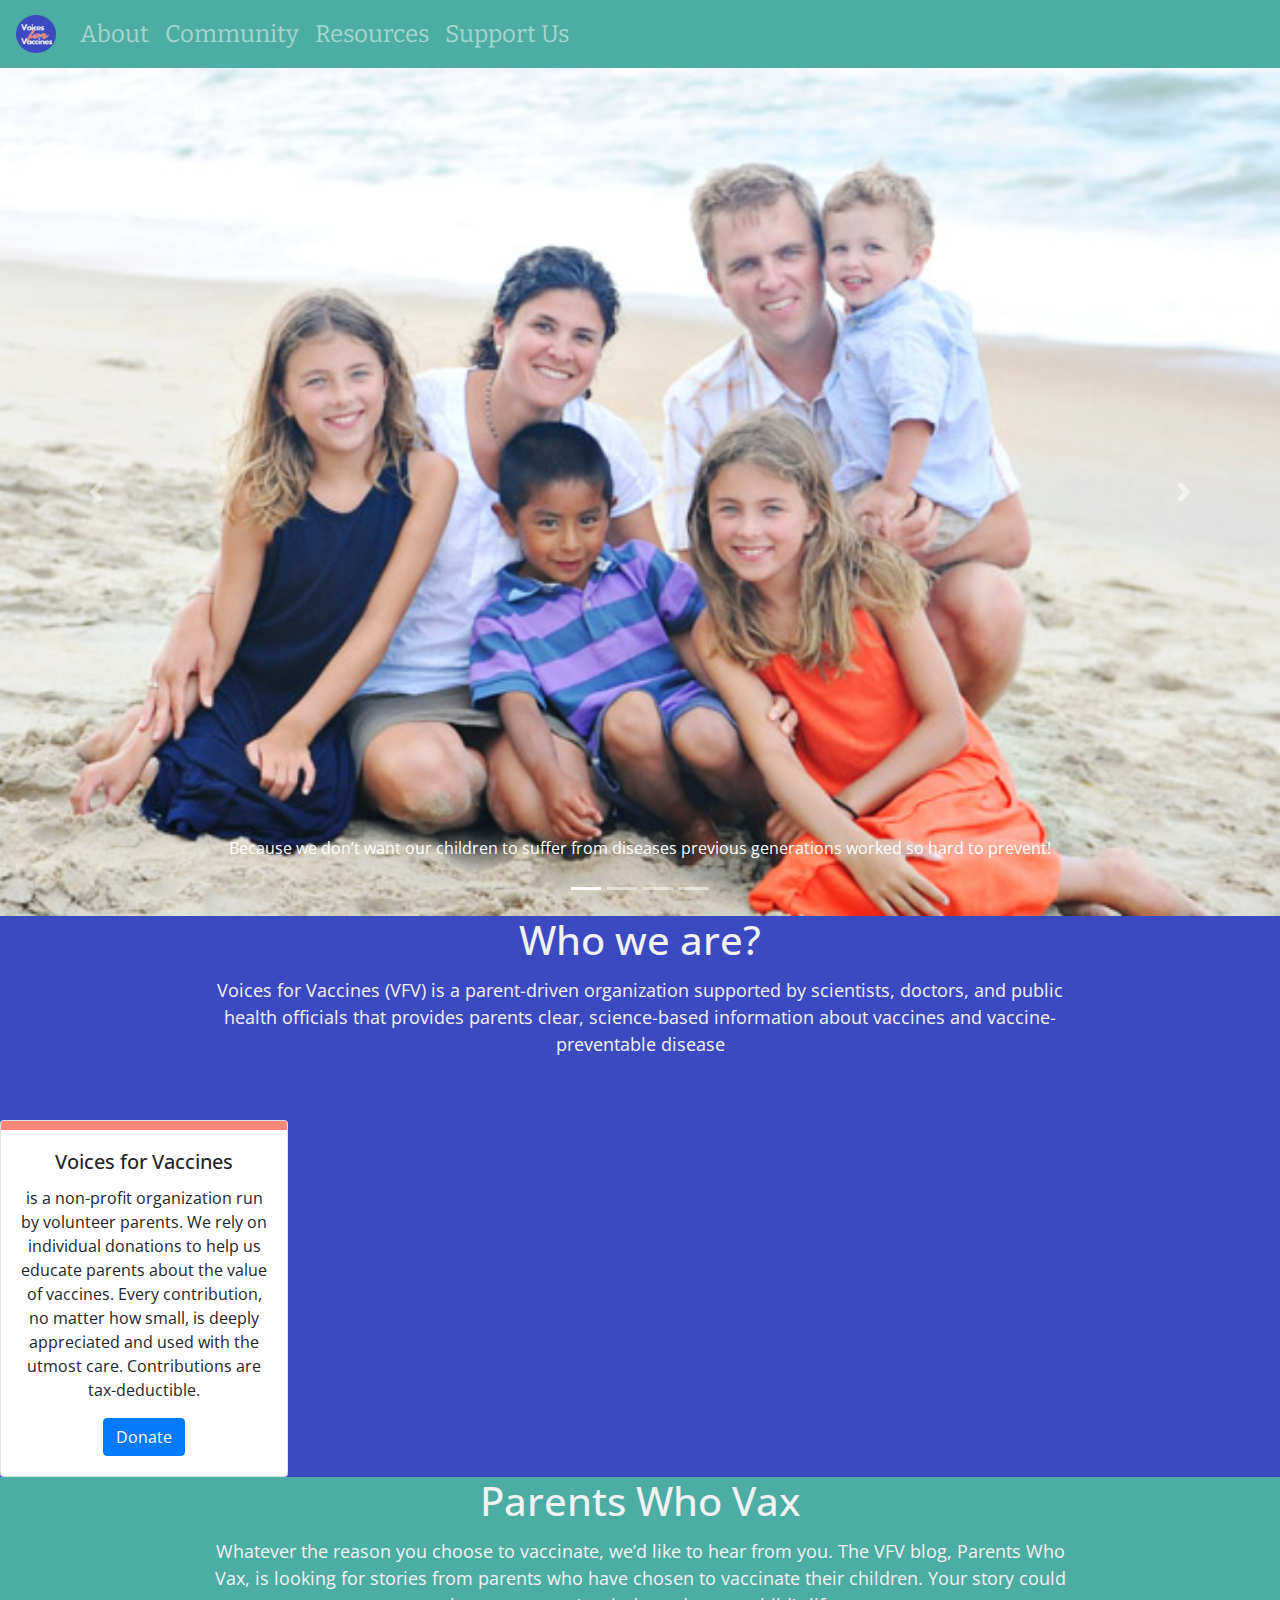
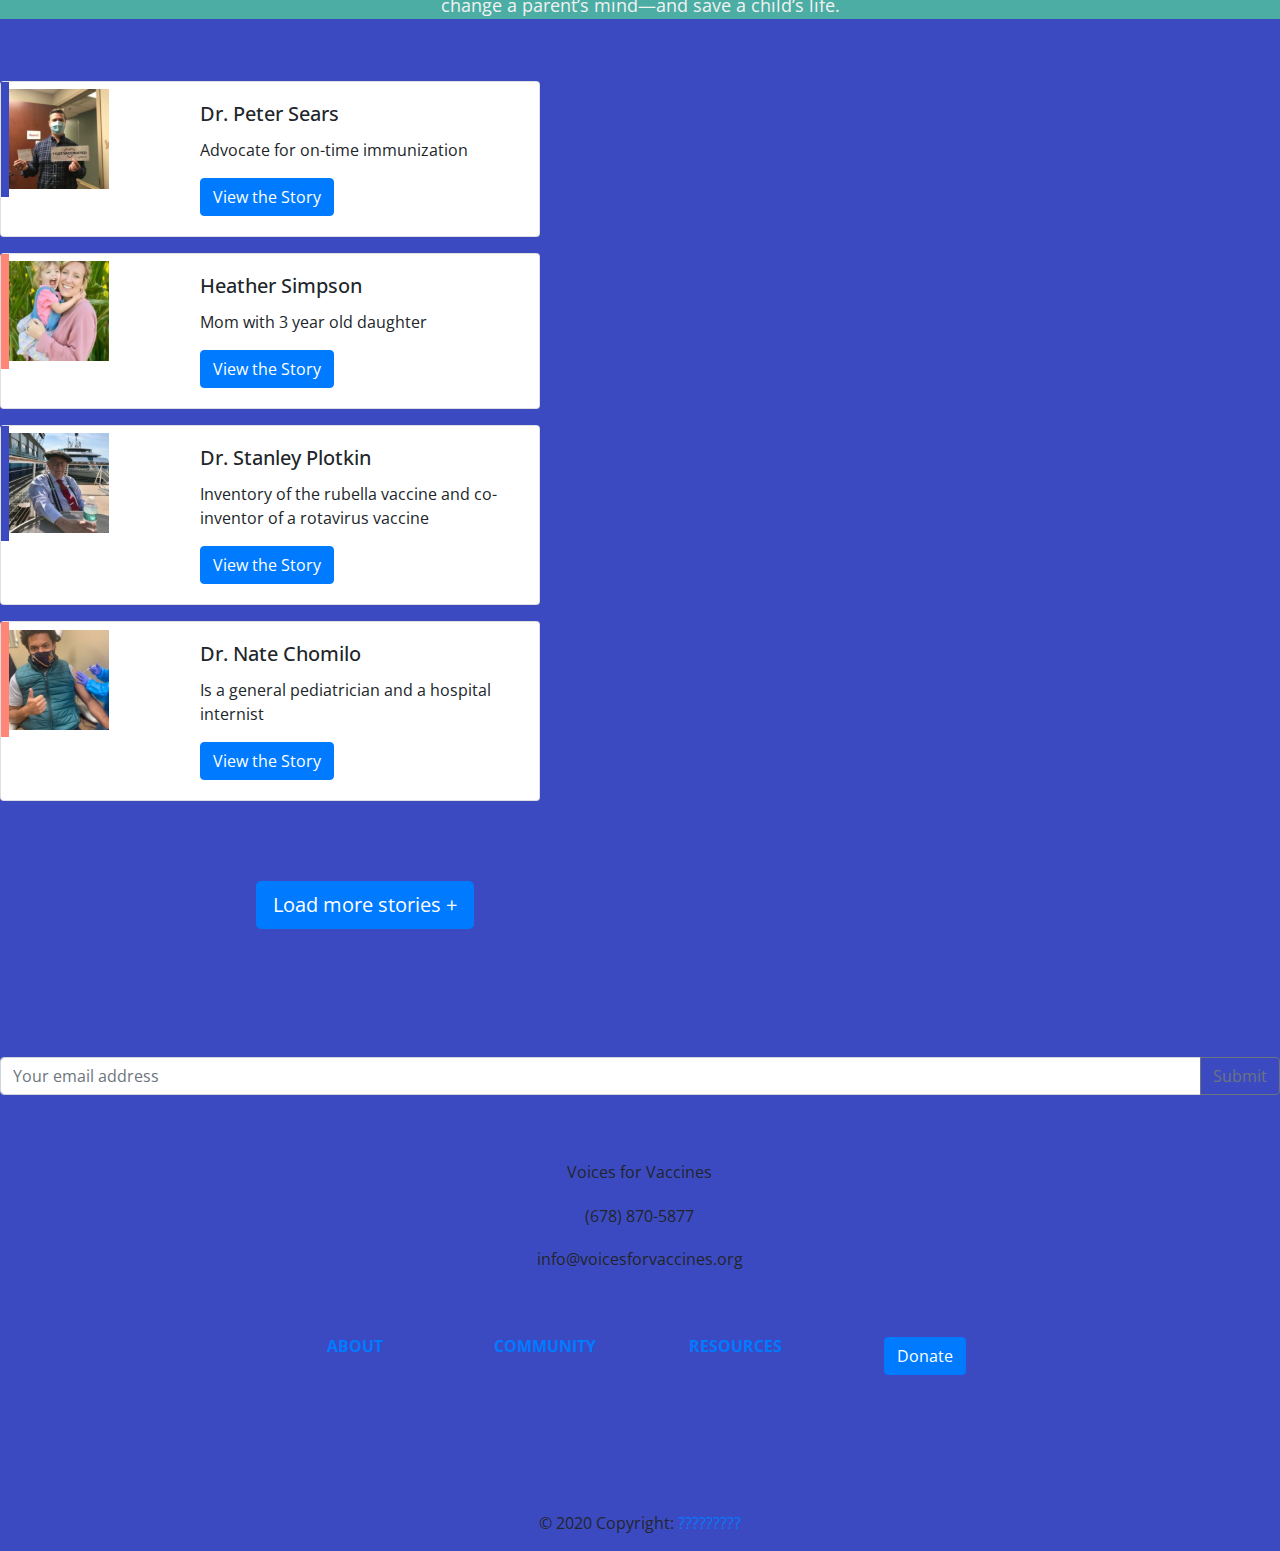
==== commit d05eac99: "yes" ====
--- a/index.html
+++ b/index.html
@@ -282,7 +282,7 @@
 
   <!-- Copyright -->
   <div class="footer-copyright text-center py-3">© 2020 Copyright:
-    <a href="https://mdbootstrap.com/"> MDBootstrap.com</a>
+    <a href="....."> ?????????</a>
   </div>
   <!-- Copyright -->
 
